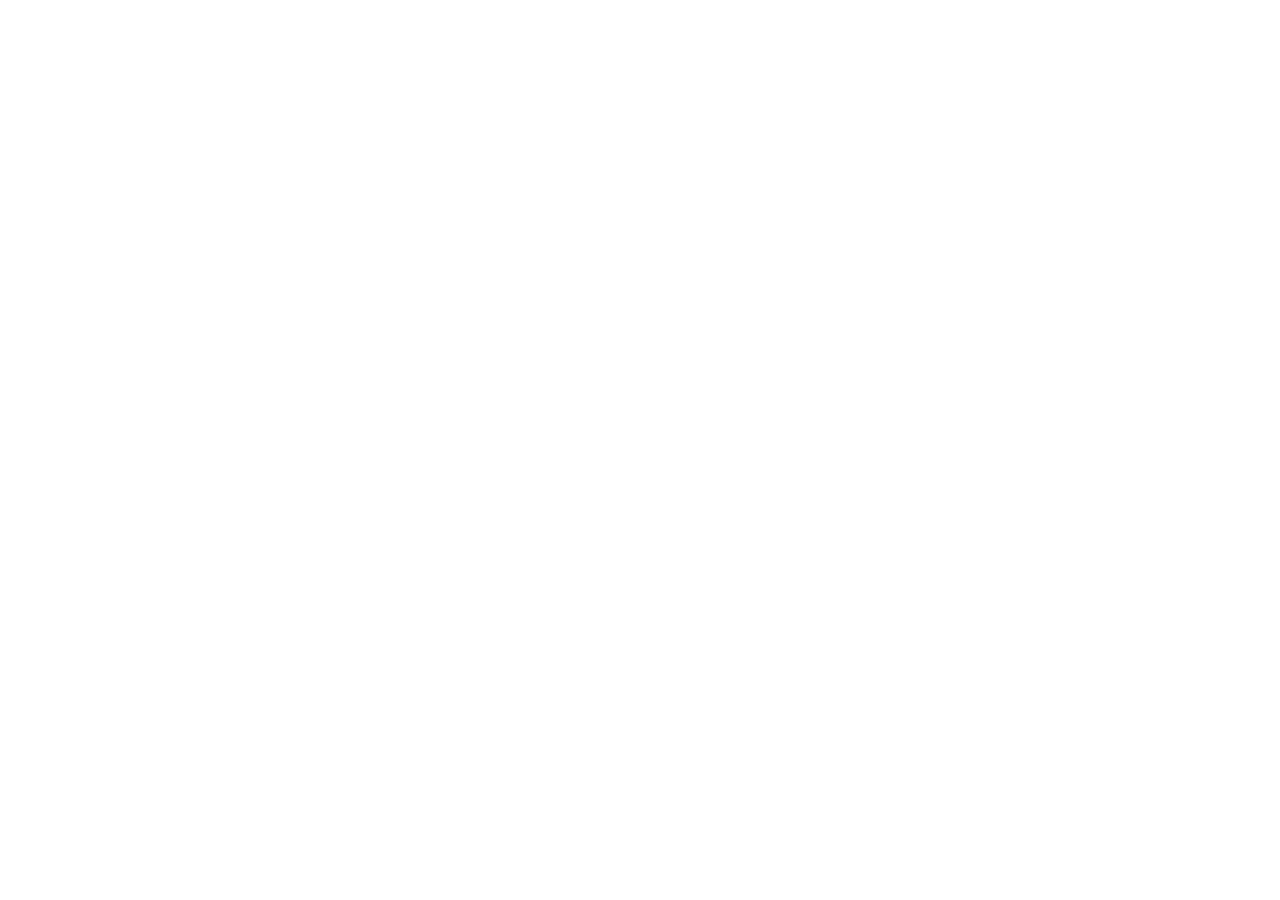
==== codejam/index.html @ 61be6700 "init: start codejam" ====
<!DOCTYPE html>
<html lang="en">
<head>
  <meta charset="UTF-8">
  <meta http-equiv="X-UA-Compatible" content="IE=edge">
  <meta name="viewport" content="width=device-width, initial-scale=1.0">
  <title>Document</title>
</head>
<body>
  <h1></h1>
  <script src="./script.js"></script>
</body>
</html>
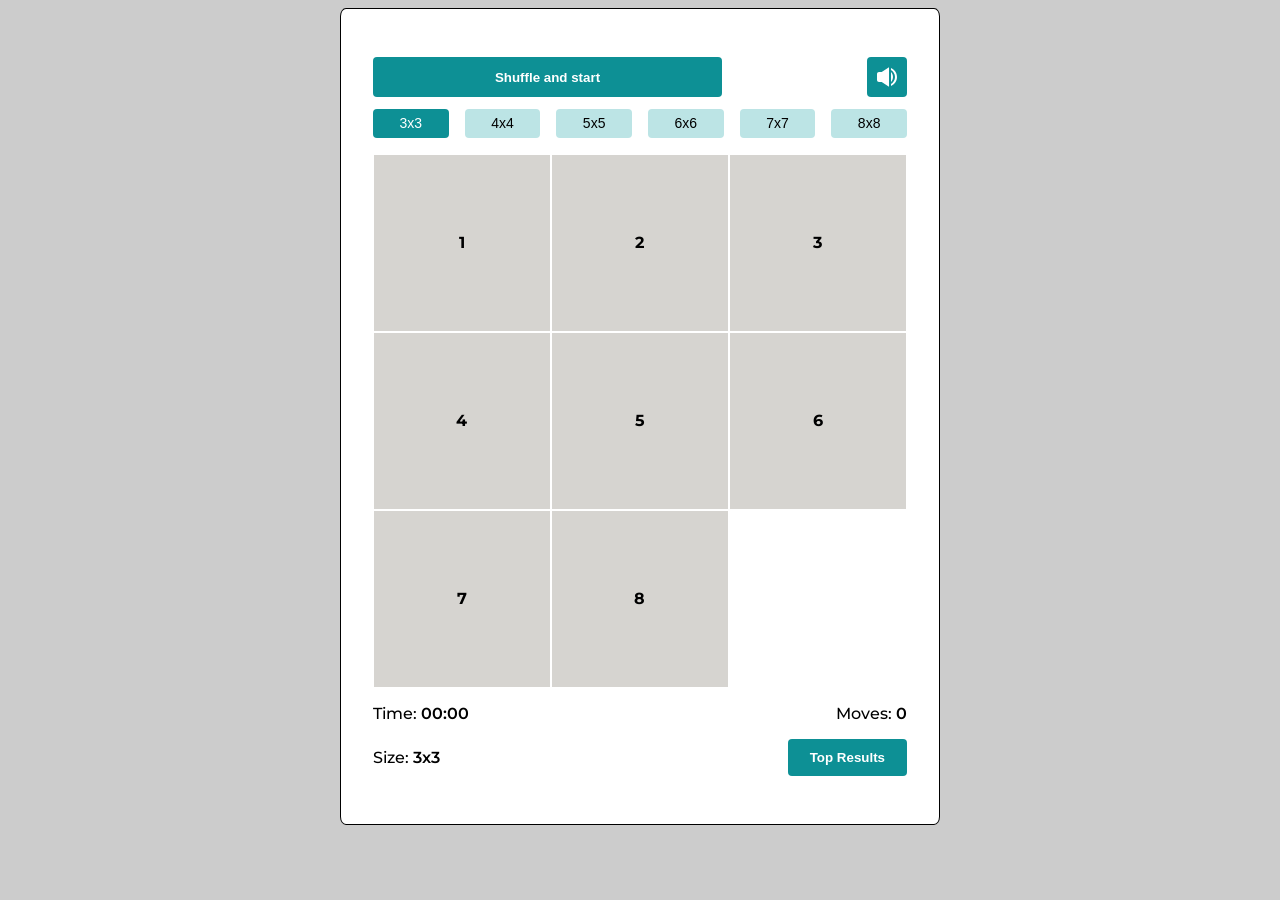
==== commit 6266a0e7: "feat: add 3x3 layout, add responsive behavior" ====
--- a/codejam/index.html
+++ b/codejam/index.html
@@ -5,9 +5,64 @@
   <meta http-equiv="X-UA-Compatible" content="IE=edge">
   <meta name="viewport" content="width=device-width, initial-scale=1.0">
   <title>Document</title>
+  <link rel="stylesheet" href="./style.css">
 </head>
 <body>
-  <h1></h1>
+  <div class="puzzle" id="root">
+    <div class="puzzle__top-buttons">
+      <button class="puzzle__start-button">Shuffle and start</button>
+      <button class="puzzle__mute-button"></button>
+    </div>
+    <div class="puzzle__sizes-list">
+      <button class="puzzle__sizes-item active" data-index="3">3x3</button>
+      <button class="puzzle__sizes-item" data-index="4">4x4</button>
+      <button class="puzzle__sizes-item" data-index="5">5x5</button>
+      <button class="puzzle__sizes-item" data-index="6">6x6</button>
+      <button class="puzzle__sizes-item" data-index="7">7x7</button>
+      <button class="puzzle__sizes-item" data-index="8">8x8</button>
+    </div>
+    <div class="puzzle__box">
+      <div class="puzzle__box-item" style="left: 0%; top: 0%;">
+        <span>1</span>
+      </div>
+      <div class="puzzle__box-item" style="left: 33.3333%; top: 0%;">
+        <span>2</span>
+      </div>
+      <div class="puzzle__box-item" style="left: 66.6667%; top: 0%;">
+        <span>3</span>
+      </div>
+      <div class="puzzle__box-item" style="left: 0%; top: 33.3333%;">
+        <span>4</span>
+      </div>
+      <div class="puzzle__box-item" style="left: 33.3333%; top: 33.3333%;">
+        <span>5</span>
+      </div>
+      <div class="puzzle__box-item" style="left: 66.6667%; top: 33.3333%;">
+        <span>6</span>
+      </div>
+      <div class="puzzle__box-item" style="left: 0%; top: 66.6667%;">
+        <span>7</span>
+      </div>
+      <div class="puzzle__box-item" style="left: 33.3333%; top: 66.6667%;">
+        <span>8</span>
+      </div>
+      <div class="puzzle__box-item empty" style="left: 66.6667%; top: 66.6667%;">
+        <span>9</span>
+      </div>
+    </div>
+    <div class="puzzle__info-box">
+      <div class="puzzle__info-time">Time: <span>00:00</span></div>
+      <div class="puzzle__info-moves">Moves: <span>0</span></div>
+    </div>
+    <div class="puzzle__bottom-line">
+      <div class="puzzle__choose-size">Size: <span>3x3</span></div>
+      <button class="puzzle__top">Top Results</button></div>
+      <div class="puzzle__win-popup">
+        <div class="puzzle__win-box">Hooray! You solved the puzzle in <span class="_time"></span> and <span class="_move"></span> moves!
+          <button>Play again!</button>
+        </div>
+      </div>
+    </div>
   <script src="./script.js"></script>
 </body>
-</html>+</html>
--- a/codejam/style.css
+++ b/codejam/style.css
@@ -0,0 +1,223 @@
+@import url('https://fonts.googleapis.com/css2?family=Montserrat:ital,wght@0,400;0,500;0,600;0,700;1,400;1,700&display=swap');
+
+body {
+	font-family: 'Montserrat', sans-serif;
+	background: #cccccc;
+}
+
+body > * {
+	user-select: none;
+}
+
+.puzzle {
+	max-width: 600px;
+	margin-left : auto;
+	margin-right : auto;
+	box-sizing: border-box;
+	padding : 24px 16px;
+	user-select: none;
+  border: solid 1px;
+  border-radius: 1%;
+  background: #fff;
+}
+
+.puzzle__sizes-list {
+	display: grid;
+	grid-template-columns: repeat(6, 1fr);
+	grid-column-gap: 8px;
+	margin-bottom : 16px;
+}
+
+.puzzle__sizes-item {
+	padding : 4px;
+	margin : 0;
+	border: none;
+	cursor: pointer;
+	font-size : 14px;
+	line-height : 1.5;
+	background: #bce4e5;
+	font-weight: 500;
+	border-radius: 4px;
+}
+
+.puzzle__sizes-item.active {
+	background : #0d9095;
+	color: #fff;
+}
+
+.puzzle__top-buttons {
+	display: flex;
+	margin-bottom : 12px;
+}
+
+.puzzle__mute-button {
+	padding : 0;
+	margin : 0 0 0 145px;
+	border: none;
+	outline: none;
+	width : 40px;
+	height : 40px;
+	border-radius: 4px;
+	cursor: pointer;
+	background: #0d9095 url("data:image/svg+xml,%3Csvg width='24' height='24' viewBox='0 0 24 24' fill='none' xmlns='http://www.w3.org/2000/svg'%3E%3Cpath d='M16 21c3.527-1.547 5.999-4.909 5.999-9S19.527 4.547 16 3v2c2.387 1.386 3.999 4.047 3.999 7 0 2.953-1.612 5.614-3.999 7v2Z' fill='%23fff'/%3E%3Cpath d='M16 7v10c1.225-1.1 2-3.228 2-5 0-1.77-.775-3.9-2-5ZM4 17h2.697L14 21.87V2.133L6.697 7H4c-1.103 0-2 .897-2 2v6c0 1.103.897 2 2 2Z' fill='%23fff'/%3E%3C/svg%3E") center center no-repeat;
+}
+
+.puzzle__mute-button.mute {
+	background: #a72525 url("data:image/svg+xml,%3Csvg width='24' height='24' viewBox='0 0 24 24' fill='none' xmlns='http://www.w3.org/2000/svg'%3E%3Cpath d='m7.727 6.314-4.02-4.02-1.414 1.414 18 18 1.414-1.414-2.02-2.02A9.578 9.578 0 0 0 21.999 12c0-4.091-2.472-7.453-5.999-9v2c2.387 1.386 3.999 4.047 3.999 7a8.13 8.13 0 0 1-1.671 4.914l-1.286-1.286C17.644 14.537 18 13.19 18 12c0-1.771-.775-3.9-2-5v7.586l-2-2V2.133l-6.273 4.18ZM4 17h2.697L14 21.869v-3.747L3.102 7.224A1.995 1.995 0 0 0 2 9v6c0 1.103.897 2 2 2Z' fill='%23fff'/%3E%3C/svg%3E") center center no-repeat;
+}
+
+.puzzle__start-button {
+	cursor: pointer;
+	padding : 0;
+	margin : 0;
+	flex: 1 0 1%;
+	font-weight : 600;
+	background: #0d9095;
+	border: none;
+	color: #fff;
+	border-radius: 4px;
+}
+
+.puzzle__box {
+	position : relative;
+	padding-top : 100%;
+	margin : 0 0 16px;
+	background : #fff;
+}
+
+.puzzle__box-item {
+	position : absolute;
+	box-sizing: border-box;
+	left : 0;
+	top : 0;
+  width: 33.3%;
+  height: 33.3%;
+	border: 1px solid #fff;
+	background : #d6d4d0;
+	cursor : pointer;
+	transition: none;
+  font-weight: bold;
+}
+
+.puzzle__box-item.transition {
+	transition: all 0.4s;
+}
+
+.puzzle__box-item.hide {
+	display : none;
+}
+
+.puzzle__box-item.empty {
+	background : transparent;
+	font-size : 0;
+	cursor: inherit;
+}
+
+.puzzle__box-item.empty._enter {
+	background : rgba(0,0,0,.06);
+}
+
+.puzzle__box-item span {
+	display: flex;
+	position : absolute;
+	left : 0;
+	right : 0;
+	top : 0;
+	bottom : 0;
+	align-items: center;
+	justify-content: center;
+}
+
+.puzzle__info-box, .puzzle__bottom-line {
+	display: flex;
+	justify-content: space-between;
+	font-size: 16px;
+	margin-bottom : 16px;
+	font-weight : 500;
+}
+
+.puzzle__info-box span, .puzzle__bottom-line span {
+	font-weight : 600;
+}
+
+.puzzle__bottom-line {
+	align-items: center;
+	margin-bottom : 0;
+}
+
+.puzzle__top {
+	cursor: pointer;
+	padding : 11px 22px;
+	margin : 0;
+	font-weight : 600;
+	background: #0d9095;
+	border: none;
+	color: #fff;
+	border-radius: 4px;
+}
+
+.puzzle__win-popup {
+	position: fixed;
+	left : 0;
+	right : 0;
+	top : 0;
+	bottom : 0;
+	background : rgba(0,0,0,.7);
+	display: flex;
+	align-items: center;
+	justify-content: center;
+	padding : 16px;
+	opacity : 0;
+	transition: opacity 0.4s;
+	pointer-events: none;
+	line-height : 1.7;
+}
+
+.puzzle__win-popup.opened {
+	opacity : 1;
+	pointer-events: all;
+}
+
+.puzzle__win-box {
+	flex: none;
+	width: 100%;
+	max-width: 300px;
+	background : #fff;
+	padding : 32px 24px;
+	border-radius: 12px;
+	border: 3px solid forestgreen;
+	font-size: 16px;
+	text-align : center;
+}
+
+.puzzle__win-box button {
+	display : block;
+	width : 100%;
+	box-sizing: border-box;
+	cursor: pointer;
+	padding: 11px 22px;
+	margin: 16px 0 0 0;
+	font-weight: 600;
+	background: #6babca;
+	border: none;
+	color: #fff;
+	border-radius: 4px;
+}
+
+
+@media all and (min-width: 600px) {
+	.puzzle {
+		padding : 32px;
+	}
+
+	.puzzle__sizes-list {
+		grid-column-gap: 16px;
+		margin-bottom : 16px;
+	}
+}
+
+@media all and (min-width: 960px) {
+	.puzzle {
+		padding : 48px 32px;
+	}
+}
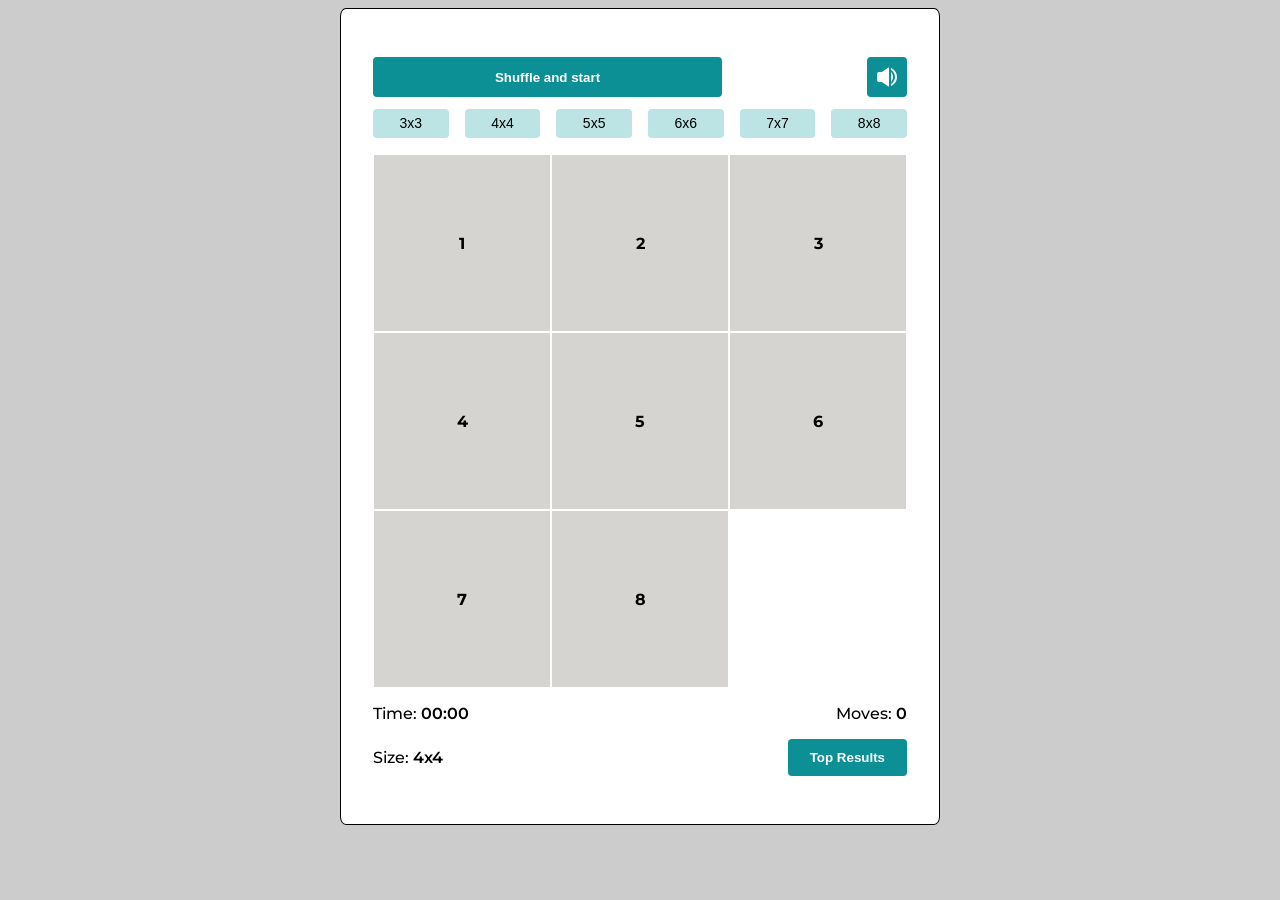
==== commit 1da3ae49: "feat: add app generation via JS, add puzzle generation on 3x3 layout without shuffle" ====
--- a/codejam/index.html
+++ b/codejam/index.html
@@ -8,61 +8,6 @@
   <link rel="stylesheet" href="./style.css">
 </head>
 <body>
-  <div class="puzzle" id="root">
-    <div class="puzzle__top-buttons">
-      <button class="puzzle__start-button">Shuffle and start</button>
-      <button class="puzzle__mute-button"></button>
-    </div>
-    <div class="puzzle__sizes-list">
-      <button class="puzzle__sizes-item active" data-index="3">3x3</button>
-      <button class="puzzle__sizes-item" data-index="4">4x4</button>
-      <button class="puzzle__sizes-item" data-index="5">5x5</button>
-      <button class="puzzle__sizes-item" data-index="6">6x6</button>
-      <button class="puzzle__sizes-item" data-index="7">7x7</button>
-      <button class="puzzle__sizes-item" data-index="8">8x8</button>
-    </div>
-    <div class="puzzle__box">
-      <div class="puzzle__box-item" style="left: 0%; top: 0%;">
-        <span>1</span>
-      </div>
-      <div class="puzzle__box-item" style="left: 33.3333%; top: 0%;">
-        <span>2</span>
-      </div>
-      <div class="puzzle__box-item" style="left: 66.6667%; top: 0%;">
-        <span>3</span>
-      </div>
-      <div class="puzzle__box-item" style="left: 0%; top: 33.3333%;">
-        <span>4</span>
-      </div>
-      <div class="puzzle__box-item" style="left: 33.3333%; top: 33.3333%;">
-        <span>5</span>
-      </div>
-      <div class="puzzle__box-item" style="left: 66.6667%; top: 33.3333%;">
-        <span>6</span>
-      </div>
-      <div class="puzzle__box-item" style="left: 0%; top: 66.6667%;">
-        <span>7</span>
-      </div>
-      <div class="puzzle__box-item" style="left: 33.3333%; top: 66.6667%;">
-        <span>8</span>
-      </div>
-      <div class="puzzle__box-item empty" style="left: 66.6667%; top: 66.6667%;">
-        <span>9</span>
-      </div>
-    </div>
-    <div class="puzzle__info-box">
-      <div class="puzzle__info-time">Time: <span>00:00</span></div>
-      <div class="puzzle__info-moves">Moves: <span>0</span></div>
-    </div>
-    <div class="puzzle__bottom-line">
-      <div class="puzzle__choose-size">Size: <span>3x3</span></div>
-      <button class="puzzle__top">Top Results</button></div>
-      <div class="puzzle__win-popup">
-        <div class="puzzle__win-box">Hooray! You solved the puzzle in <span class="_time"></span> and <span class="_move"></span> moves!
-          <button>Play again!</button>
-        </div>
-      </div>
-    </div>
   <script src="./script.js"></script>
 </body>
 </html>
--- a/codejam/style.css
+++ b/codejam/style.css
@@ -90,8 +90,6 @@
 	box-sizing: border-box;
 	left : 0;
 	top : 0;
-  width: 33.3%;
-  height: 33.3%;
 	border: 1px solid #fff;
 	background : #d6d4d0;
 	cursor : pointer;
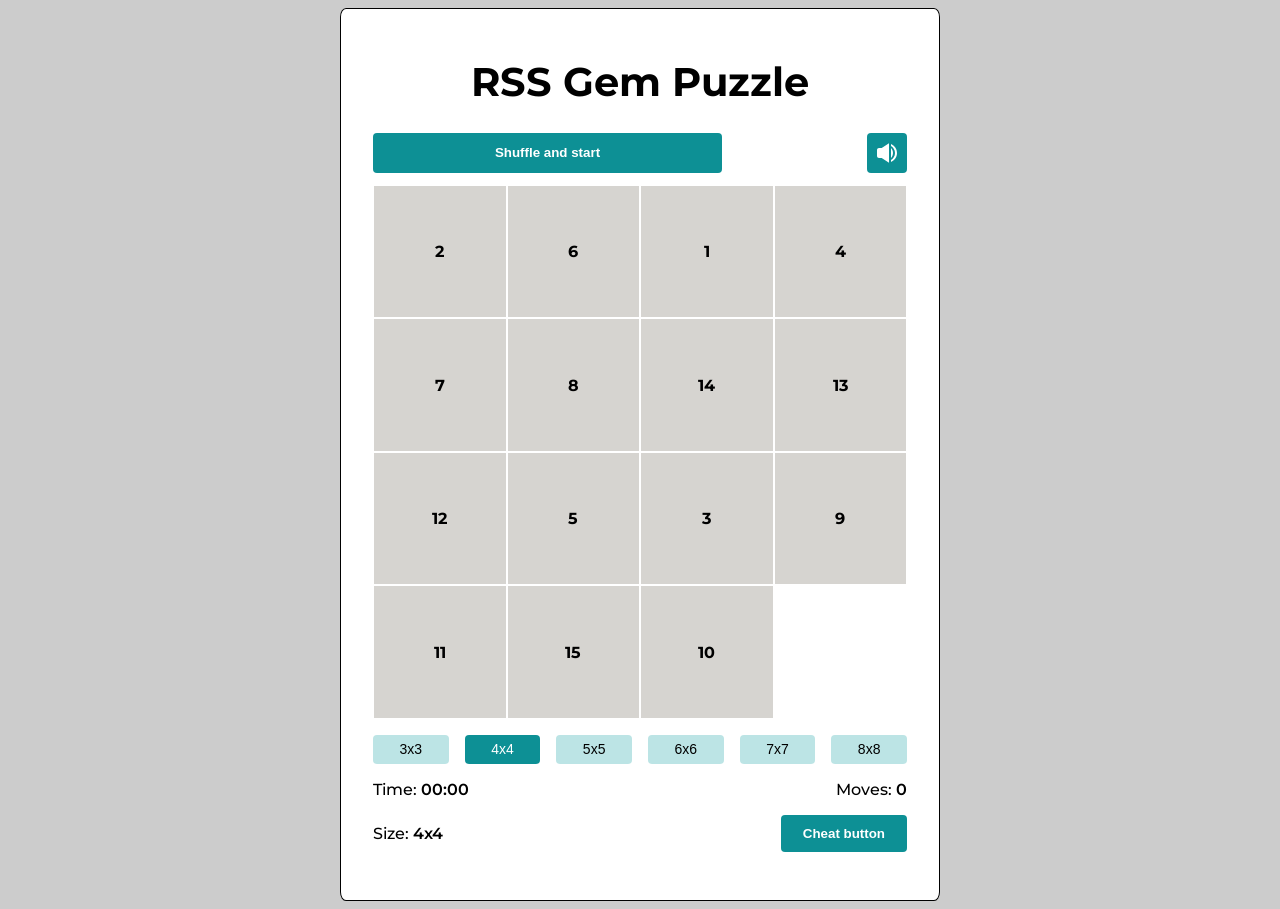
==== commit 2a42bf13: "refactor: add favico, minor visual work" ====
--- a/codejam/index.html
+++ b/codejam/index.html
@@ -4,8 +4,9 @@
   <meta charset="UTF-8">
   <meta http-equiv="X-UA-Compatible" content="IE=edge">
   <meta name="viewport" content="width=device-width, initial-scale=1.0">
-  <title>Document</title>
+  <title>RSS Gem Puzzle</title>
   <link rel="stylesheet" href="./style.css">
+  <link rel="shortcut icon" href="assets/diamond.ico" type="image/x-icon">
 </head>
 <body>
   <script src="./script.js"></script>
--- a/codejam/style.css
+++ b/codejam/style.css
@@ -20,7 +20,11 @@
   border-radius: 1%;
   background: #fff;
 }
-
+.puzzle__title {
+  text-align: center;
+  font-size: 40px;
+  margin-top: 0;
+}
 .puzzle__sizes-list {
 	display: grid;
 	grid-template-columns: repeat(6, 1fr);
@@ -218,4 +222,9 @@
 	.puzzle {
 		padding : 48px 32px;
 	}
+}
+@media screen and (max-width: 388px){
+  .puzzle__mute-button {
+    margin-left: 100px;
+  }
 }
